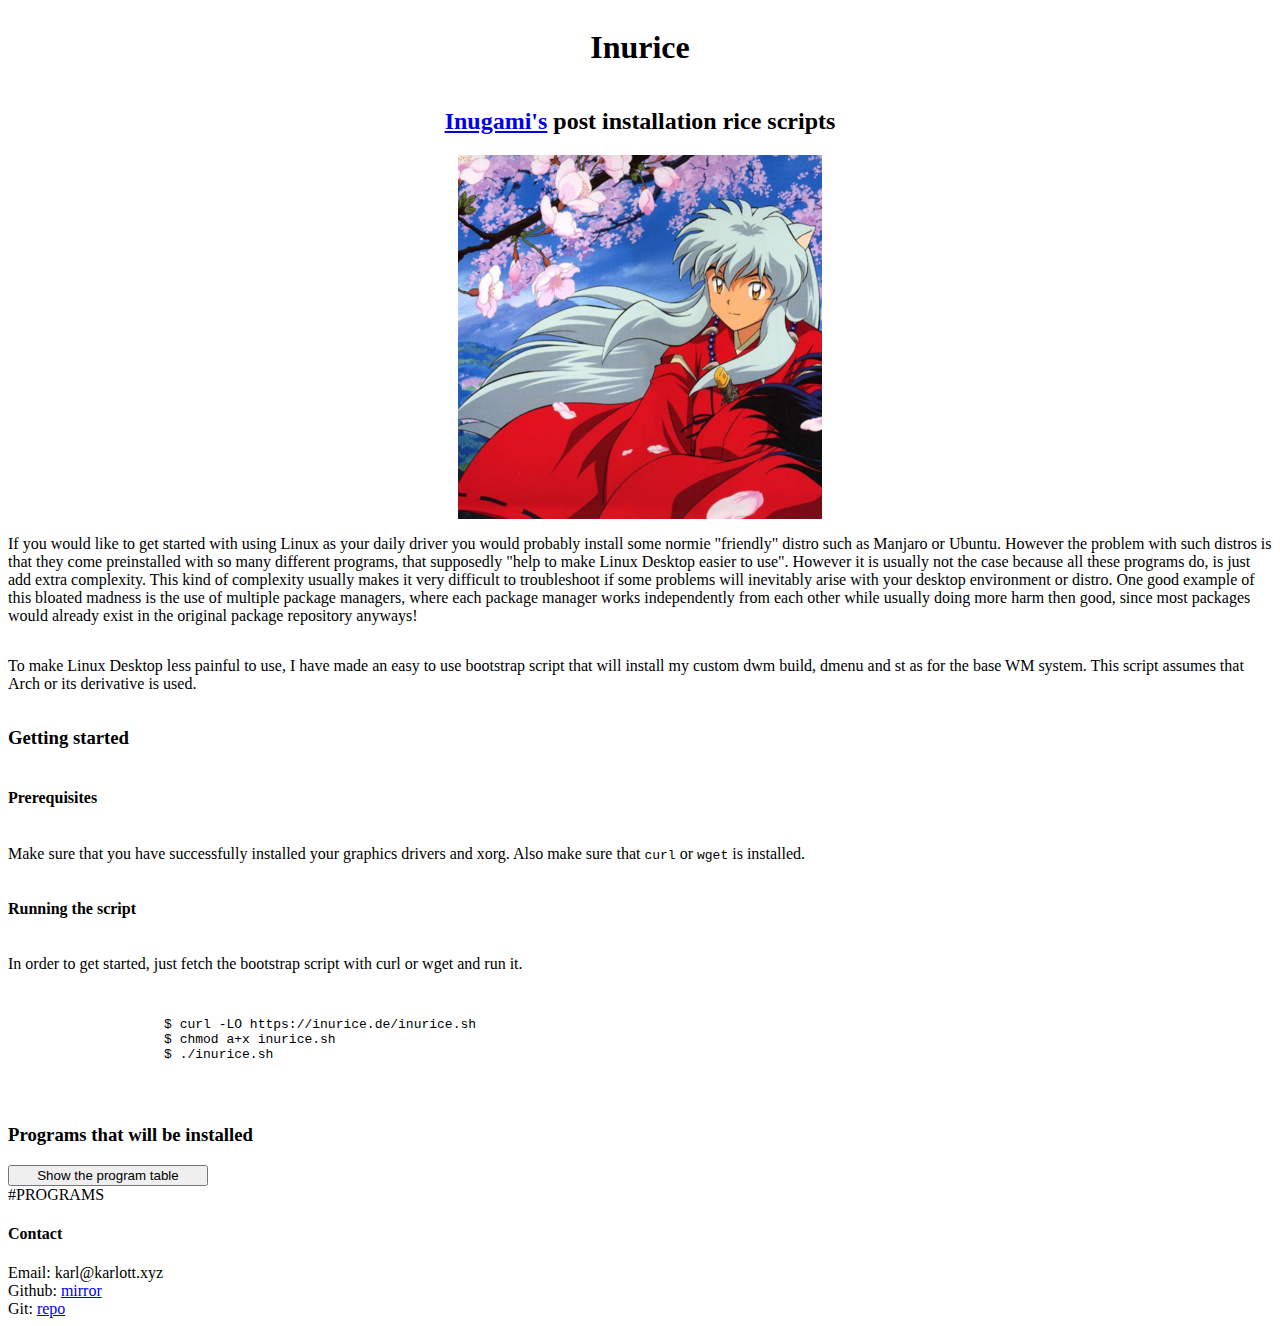
==== templates/index.html @ fe897cbc "Initial commit" ====
<!DOCTYPE HTML>
<html>
    <head>
        <meta charset="UTF-8">
        <base href="..">
        <title>Inurice desktop environment</title>
        <link rel="stylesheet" href="style.css"</link>
    </head>

    <body>

        <!-- Main section of content for this website -->
        <main>
            <h1>Inurice</h1>
            <h2><a href="https://github.com/inugami-dev64">Inugami's</a> post installation rice scripts</h2>
            <img src="res/inuyasha.png" alt="Inuyasha">
            <p>
                If you would like to get started with using Linux as your daily driver you
                would probably install some normie "friendly" distro such as Manjaro or Ubuntu.
                However the problem with such distros is that they come preinstalled with so many
                different programs, that supposedly "help to make Linux Desktop easier to use". However
                it is usually not the case because all these programs do, is just add extra complexity.
                This kind of complexity usually makes it very difficult to troubleshoot if some problems
                will inevitably arise with your desktop environment or distro. One good example 
                of this bloated madness is the use of multiple package managers, where each package 
                manager works independently from each other while usually doing more harm then good, since 
                most packages would already exist in the original package repository anyways!
            </p>

            <p>
                To make Linux Desktop less painful to use, I have made an easy to use bootstrap script
                that will install my custom dwm build, dmenu and st as for the base WM system. This script
                assumes that Arch or its derivative is used.
            </p>

            <h3>Getting started</h3>
            <h4>Prerequisites</h4>
            <p>Make sure that you have successfully installed your graphics drivers and xorg. Also make sure
               that <code>curl</code> or <code>wget</code> is installed.

            <h4>Running the script</h4>
            <p>In order to get started, just fetch the bootstrap script with curl or wget and run it.</p>
            <pre>
                <code>
                    $ curl -LO https://inurice.de/inurice.sh</code>
                    $ chmod a+x inurice.sh
                    $ ./inurice.sh
                </code>
            </pre>

            <h3>Programs that will be installed</h3>
            <button id="ToggleProgramTable" onclick="g_ProgramTable.Toggle()">Show the program table</button>
            <table id="ProgramTable">
                #PROGRAMS
            </table>

            <!-- Contact information -->
            <div class="contact">
                <h4>Contact</h4>
                <p>Email: karl@karlott.xyz</p>
                <p>Github: <a href="https://github.com/inugami-dev64/inurice">mirror</a></p>
                <p>Git: <a href="https://git.sadblog.xyz/inurice">repo</a></p>
                <script src="src/client/VisualEffects.js"></script>
            </div>
        </main>
    </body>
</html>
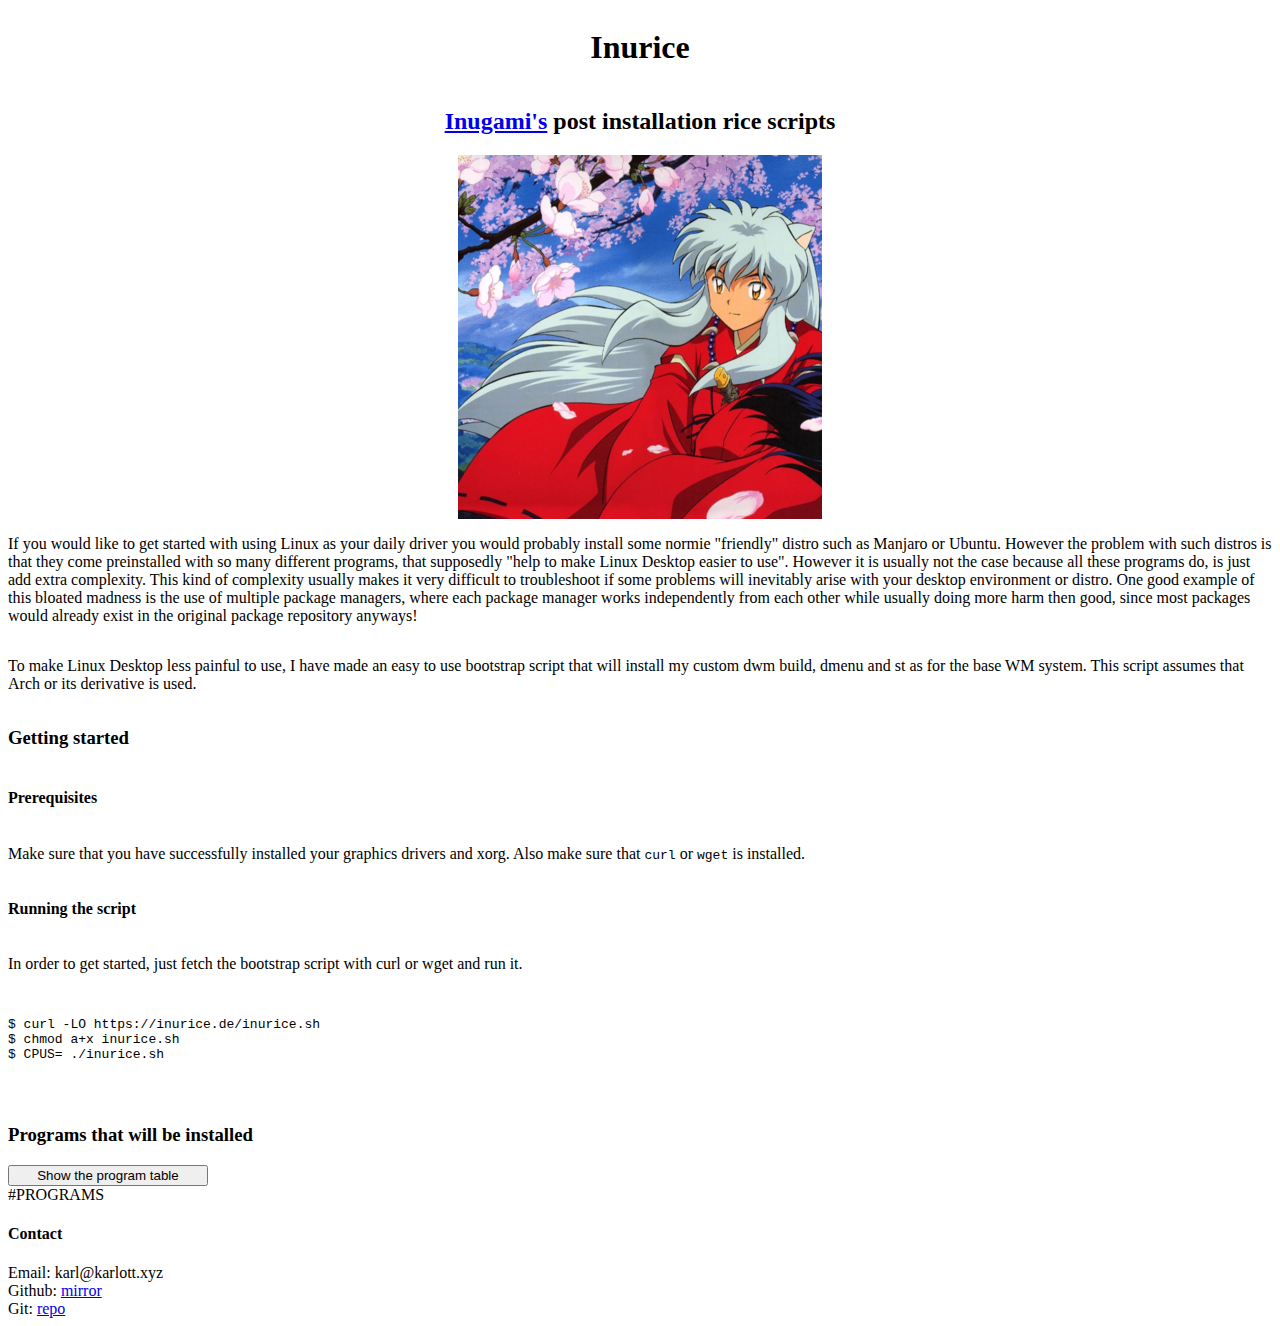
==== commit 733c5d37: "Add README.md and create a CPUS value set condition in inurice.sh" ====
--- a/templates/index.html
+++ b/templates/index.html
@@ -4,7 +4,8 @@
         <meta charset="UTF-8">
         <base href="..">
         <title>Inurice desktop environment</title>
-        <link rel="stylesheet" href="style.css"</link>
+        <link rel="icon" href="res/favicon.png">
+        <link rel="stylesheet" href="style.css">
     </head>
 
     <body>
@@ -42,9 +43,9 @@
             <p>In order to get started, just fetch the bootstrap script with curl or wget and run it.</p>
             <pre>
                 <code>
-                    $ curl -LO https://inurice.de/inurice.sh</code>
-                    $ chmod a+x inurice.sh
-                    $ ./inurice.sh
+$ curl -LO https://inurice.de/inurice.sh
+$ chmod a+x inurice.sh
+$ CPUS=<n> ./inurice.sh
                 </code>
             </pre>
 
